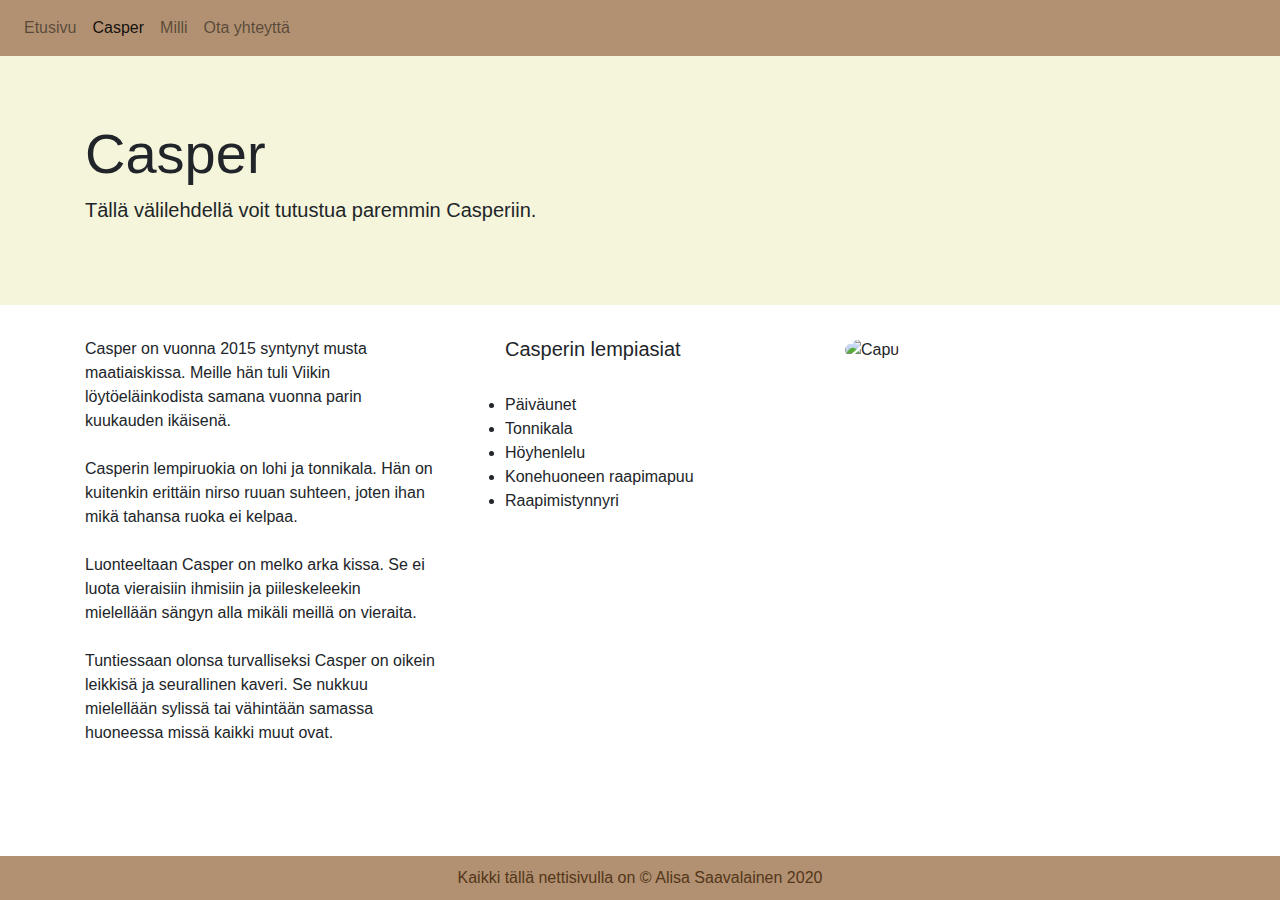
==== casper.html @ a42484cd "Add files via upload" ====
<!doctype html>
<html lang="en">
  <head>
    <!-- Required meta tags -->
    <meta charset="utf-8">
    <meta name="viewport" content="width=device-width, initial-scale=1, shrink-to-fit=no">

    <!-- Bootstrap CSS -->
    <link rel="stylesheet" href="https://stackpath.bootstrapcdn.com/bootstrap/4.3.1/css/bootstrap.min.css" integrity="sha384-ggOyR0iXCbMQv3Xipma34MD+dH/1fQ784/j6cY/iJTQUOhcWr7x9JvoRxT2MZw1T" crossorigin="anonymous">

<link rel="stylesheet" href="styles.css">

    <title>Kissojen kotisivu</title>
  </head>
  


<body>

<nav class="navbar navbar-expand-lg navbar-light" style="background-color: #b19172;">
  <button class="navbar-toggler" type="button" data-toggle="collapse" data-target="#navbarNavAltMarkup" aria-controls="navbarNavAltMarkup" aria-expanded="false" aria-label="Toggle navigation">
    <span class="navbar-toggler-icon"></span>
  </button>
  <div class="collapse navbar-collapse" id="navbarNavAltMarkup">
    <div class="navbar-nav">
      <a class="nav-link" href="index.html">Etusivu</a>
      <a class="nav-link active" href="casper.html">Casper<span class="sr-only">(current)</span></a>
      <a class="nav-link" href="milli.html">Milli</a>
      <a class="nav-link" href="yhteys.html">Ota yhteyttä</a>
    </div>
  </div>
</nav>


<div class="jumbotron jumbotron-fluid">
  <div class="container">
    <h1 class="display-4">Casper</h1>
    <p class="lead">Tällä välilehdellä voit tutustua paremmin Casperiin.</p>
  </div>
</div>

<div class="container">
  <div class="row">
    <div class="col-4"><p>Casper on vuonna 2015 syntynyt musta maatiaiskissa. Meille hän tuli Viikin löytöeläinkodista samana vuonna parin kuukauden ikäisenä.

<br><br>Casperin lempiruokia on lohi ja tonnikala. Hän on kuitenkin erittäin nirso ruuan suhteen, joten ihan mikä tahansa ruoka ei kelpaa.

<br><br>Luonteeltaan Casper on melko arka kissa. Se ei luota vieraisiin ihmisiin ja piileskeleekin mielellään sängyn alla mikäli meillä on vieraita. 

<br><br>Tuntiessaan olonsa turvalliseksi Casper on oikein leikkisä ja seurallinen kaveri. Se nukkuu mielellään sylissä tai vähintään samassa huoneessa missä kaikki muut ovat.
</p></div>

<div class="col-4"><ul><h5>Casperin lempiasiat</h5>
<br><li>Päiväunet
<li>Tonnikala
<li>Höyhenlelu
<li>Konehuoneen raapimapuu
<li>Raapimistynnyri</ul></div>

    <div class="col-4"><img class="casper" src="https://i.imgur.com/DUthZEL.jpg" alt="Capu">
</a></div>
  </div>
</div>

<div class="footer">
  <div class="row">
    <div class="col-sm">
      <center>Kaikki tällä nettisivulla on © Alisa Saavalainen 2020</center>
    </div>
  </div>
</div>


<!-- Option 1: jQuery and Bootstrap Bundle (includes Popper) -->
    <script src="https://code.jquery.com/jquery-3.5.1.slim.min.js" integrity="sha384-DfXdz2htPH0lsSSs5nCTpuj/zy4C+OGpamoFVy38MVBnE+IbbVYUew+OrCXaRkfj" crossorigin="anonymous"></script>
    <script src="https://cdn.jsdelivr.net/npm/bootstrap@4.5.3/dist/js/bootstrap.bundle.min.js" integrity="sha384-ho+j7jyWK8fNQe+A12Hb8AhRq26LrZ/JpcUGGOn+Y7RsweNrtN/tE3MoK7ZeZDyx" crossorigin="anonymous"></script>

  </body>
</html>
---- styles.css ----
body {
  padding-bottom: 50px;
  overflow-x: hidden;
}

.footer {
  position: fixed;
  left: 0;
  bottom: 0;
  width: 100%;
  background-color: #b19172;
  color: #543619;
  text-align: center;
  padding: 10px;
}

.jumbotron {
  background-color: beige;
  background-image: url("https://i.imgur.com/xGnFHSP.jpg");
  background-size: cover;
}

.milli {
  border-radius: 50%;
  max-width: 100%;
  height: auto;
}

.casper {
  border-radius: 50%;
  max-width: 100%;
  height: auto;
}

.form {
  max-width: 100&;
  height: auto;
}

.btn {
  transition-duration: 1s;
  background-color: white;
  border-color: #b19172;
  color: black;
  padding: 3px;
}

.btn:hover {
  background-color: #967b60; 
  color: black;
  border-color: #b19172;
}

a:link {
  color: white;
  text-decoration: none;
}

/* visited link */
a:visited {
  color: white;
  text-decoration: none;
}

/* mouse over link */
a:hover {
  color: #967b60;
  text-decoration: none;
  transition: 1s;
}

/* selected link */
a:active {
  color: #967b60;
  text-decoration: none;
}
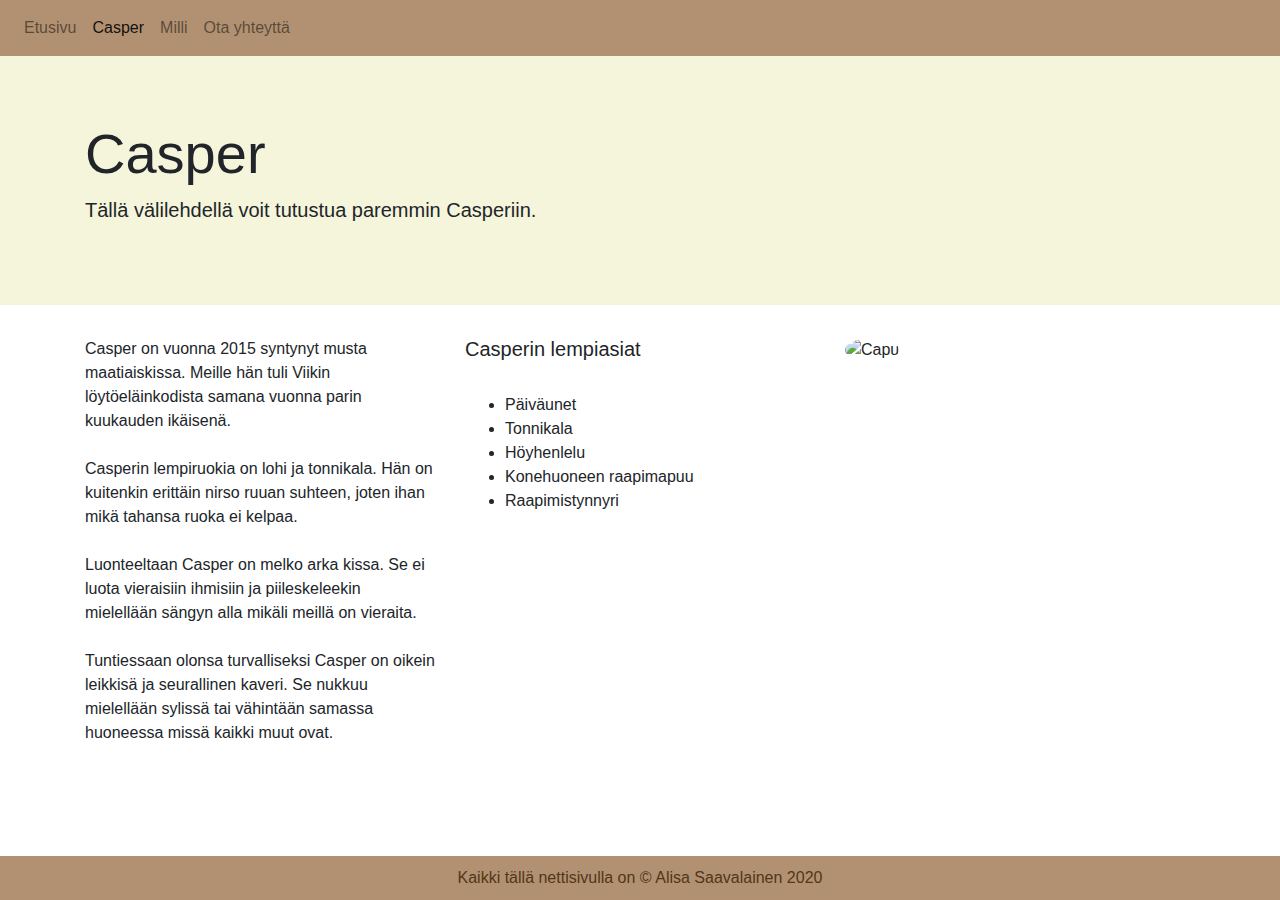
==== commit 9861bd20: "Update casper.html" ====
--- a/casper.html
+++ b/casper.html
@@ -41,7 +41,7 @@
 
 <div class="container">
   <div class="row">
-    <div class="col-4"><p>Casper on vuonna 2015 syntynyt musta maatiaiskissa. Meille hän tuli Viikin löytöeläinkodista samana vuonna parin kuukauden ikäisenä.
+    <div class="col-sm-4"><p>Casper on vuonna 2015 syntynyt musta maatiaiskissa. Meille hän tuli Viikin löytöeläinkodista samana vuonna parin kuukauden ikäisenä.
 
 <br><br>Casperin lempiruokia on lohi ja tonnikala. Hän on kuitenkin erittäin nirso ruuan suhteen, joten ihan mikä tahansa ruoka ei kelpaa.
 
@@ -50,22 +50,24 @@
 <br><br>Tuntiessaan olonsa turvalliseksi Casper on oikein leikkisä ja seurallinen kaveri. Se nukkuu mielellään sylissä tai vähintään samassa huoneessa missä kaikki muut ovat.
 </p></div>
 
-<div class="col-4"><ul><h5>Casperin lempiasiat</h5>
-<br><li>Päiväunet
+<div class="col-sm-4"><h5>Casperin lempiasiat</h5>
+<br>
+<ul>
+<li>Päiväunet
 <li>Tonnikala
 <li>Höyhenlelu
 <li>Konehuoneen raapimapuu
 <li>Raapimistynnyri</ul></div>
 
-    <div class="col-4"><img class="casper" src="https://i.imgur.com/DUthZEL.jpg" alt="Capu">
-</a></div>
+    <div class="col-sm-4 hidden-xs"><img class="casper" src="https://i.imgur.com/DUthZEL.jpg" alt="Capu">
+</div>
   </div>
 </div>
 
 <div class="footer">
   <div class="row">
     <div class="col-sm">
-      <center>Kaikki tällä nettisivulla on © Alisa Saavalainen 2020</center>
+      Kaikki tällä nettisivulla on © Alisa Saavalainen 2020
     </div>
   </div>
 </div>
@@ -76,4 +78,4 @@
     <script src="https://cdn.jsdelivr.net/npm/bootstrap@4.5.3/dist/js/bootstrap.bundle.min.js" integrity="sha384-ho+j7jyWK8fNQe+A12Hb8AhRq26LrZ/JpcUGGOn+Y7RsweNrtN/tE3MoK7ZeZDyx" crossorigin="anonymous"></script>
 
   </body>
-</html>+</html>
--- a/styles.css
+++ b/styles.css
@@ -33,7 +33,7 @@
 }
 
 .form {
-  max-width: 100&;
+  max-width: 100%;
   height: auto;
 }
 
@@ -74,6 +74,3 @@
   color: #967b60;
   text-decoration: none;
 }
-
-
-
